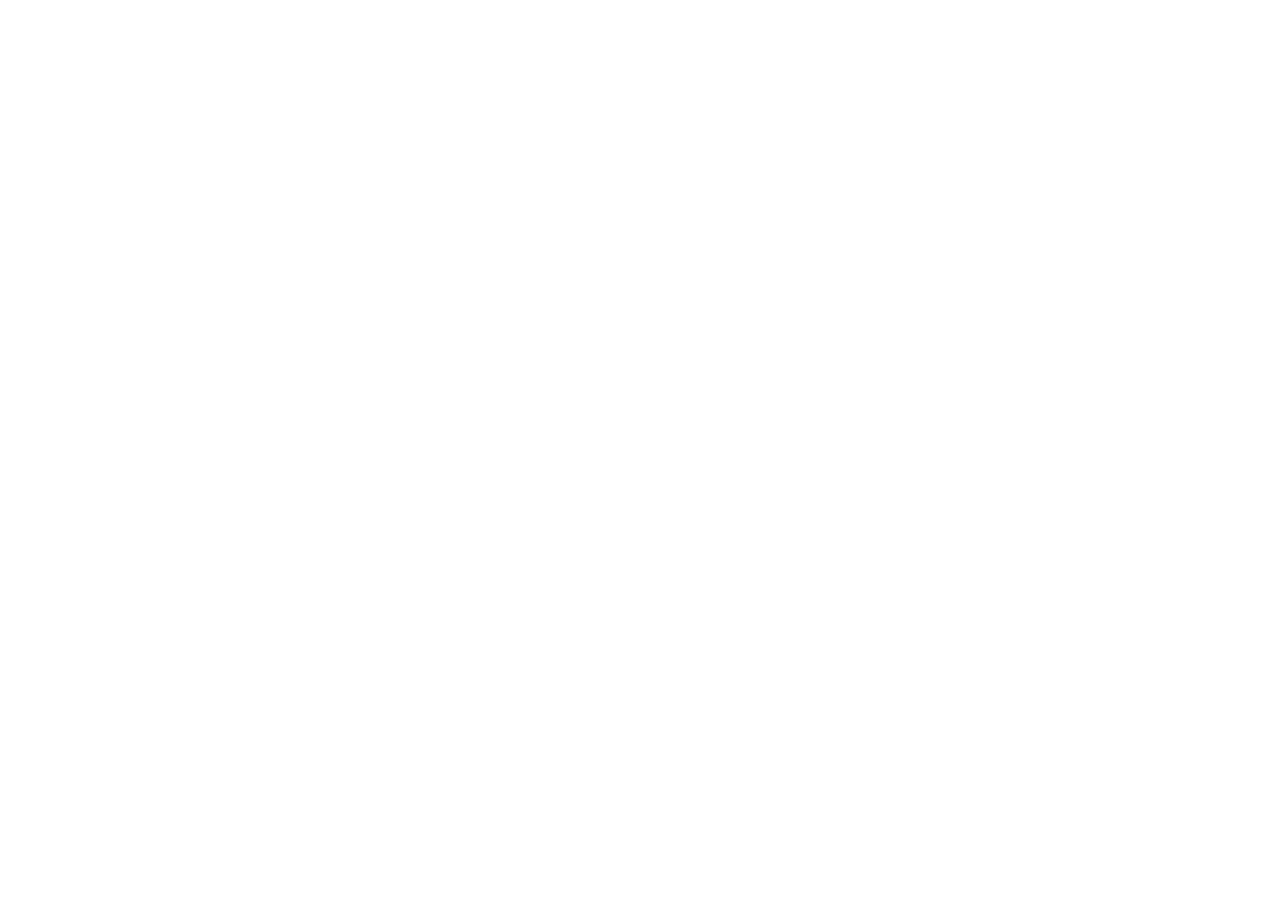
==== index.html @ 375841ff "init repo" ====
<!DOCTYPE html>
<html lang="en">
  <head>
    <meta charset="UTF-8" />
    <meta name="viewport" content="width=device-width, initial-scale=1.0" />
    <!-- CSS Links -->
    <link rel="stylesheet" href="./style.css" />
    <title>Cooking Game</title>
  </head>
  <body>
    <!-- JS Links -->
    <script src="./main.js"></script>
  </body>
</html>
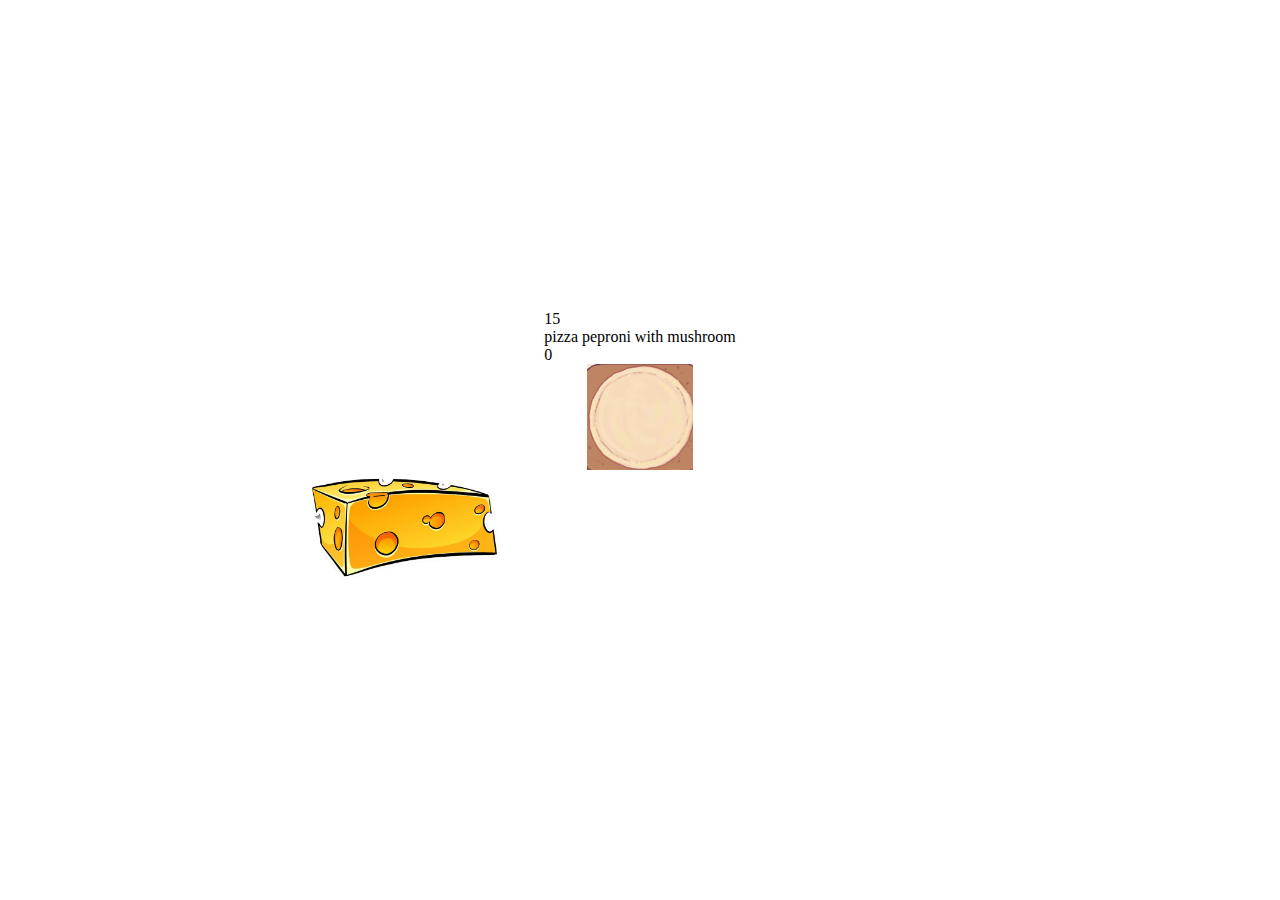
==== commit a86d7728: "Adding a new features" ====
--- a/index.html
+++ b/index.html
@@ -5,10 +5,62 @@
     <meta name="viewport" content="width=device-width, initial-scale=1.0" />
     <!-- CSS Links -->
     <link rel="stylesheet" href="./style.css" />
-    <title>Cooking Game</title>
+    <link
+      href="https://cdn.jsdelivr.net/npm/bootstrap@5.3.2/dist/css/bootstrap.min.css"
+      rel="stylesheet"
+      integrity="sha384-T3c6CoIi6uLrA9TneNEoa7RxnatzjcDSCmG1MXxSR1GAsXEV/Dwwykc2MPK8M2HN"
+      crossorigin="anonymous"
+    />
+    <title>Pizza Game</title>
   </head>
   <body>
-    <!-- JS Links -->
+    <!-- section Start -->
+    <section class="section-container">
+      <!-- Div Container Start -->
+      <div class="div-container">
+        <div class="box-container">
+          <!-- Header Start -->
+          <header class="header">
+            <div class="pizza-header-content">
+              <div class="timeleft">
+                <p>15</p>
+              </div>
+              <div class="food-resipe">pizza peproni with mushroom</div>
+              <div class="score">0</div>
+            </div>
+          </header>
+          <!-- Header End -->
+          <!-- Pizza place cook of food Start -->
+          <main class="pizza-place-cook">
+            <!-- Big plate of food -->
+            <div class="pizza-big-plate">
+              <div class="pizza-food">
+                <div class="pizza-images">
+                  <img src="./image/Pizza-dough.png" alt="pizza" />
+                </div>
+              </div>
+            </div>
+          </main>
+          <!-- End Pizza place cook of food-->
+          <!-- Start Pizza ingredients container-->
+          <mian class="pizza-ingredients-contaier">
+            <div class="num1">
+              <img src="./image/cheese.png" alt="cheese" class="cheese-img" />
+            </div>
+          </mian>
+          <!-- End Pizza ingredients container-->
+        </div>
+      </div>
+      <!-- Div Contaier End -->
+    </section>
+    <!-- section End -->
+
+    <!-- Script Links -->
+    <script
+      src="https://cdn.jsdelivr.net/npm/bootstrap@5.3.2/dist/js/bootstrap.bundle.min.js"
+      integrity="sha384-C6RzsynM9kWDrMNeT87bh95OGNyZPhcTNXj1NW7RuBCsyN/o0jlpcV8Qyq46cDfL"
+      crossorigin="anonymous"
+    ></script>
     <script src="./main.js"></script>
   </body>
 </html>
--- a/style.css
+++ b/style.css
@@ -0,0 +1,28 @@
+* {
+  margin: 0;
+  padding: 0;
+  box-sizing: border-box;
+}
+html,
+body {
+  height: 100vh;
+}
+.section-container {
+  min-height: 100vh;
+}
+.div-container {
+  display: flex;
+  justify-content: center;
+  align-items: center;
+  height: 100vh;
+}
+.box-container {
+  display: flex;
+  justify-content: center;
+  align-items: center;
+  flex-direction: column;
+}
+/* Styling Header */
+.cheese-img {
+  width: 30%;
+}
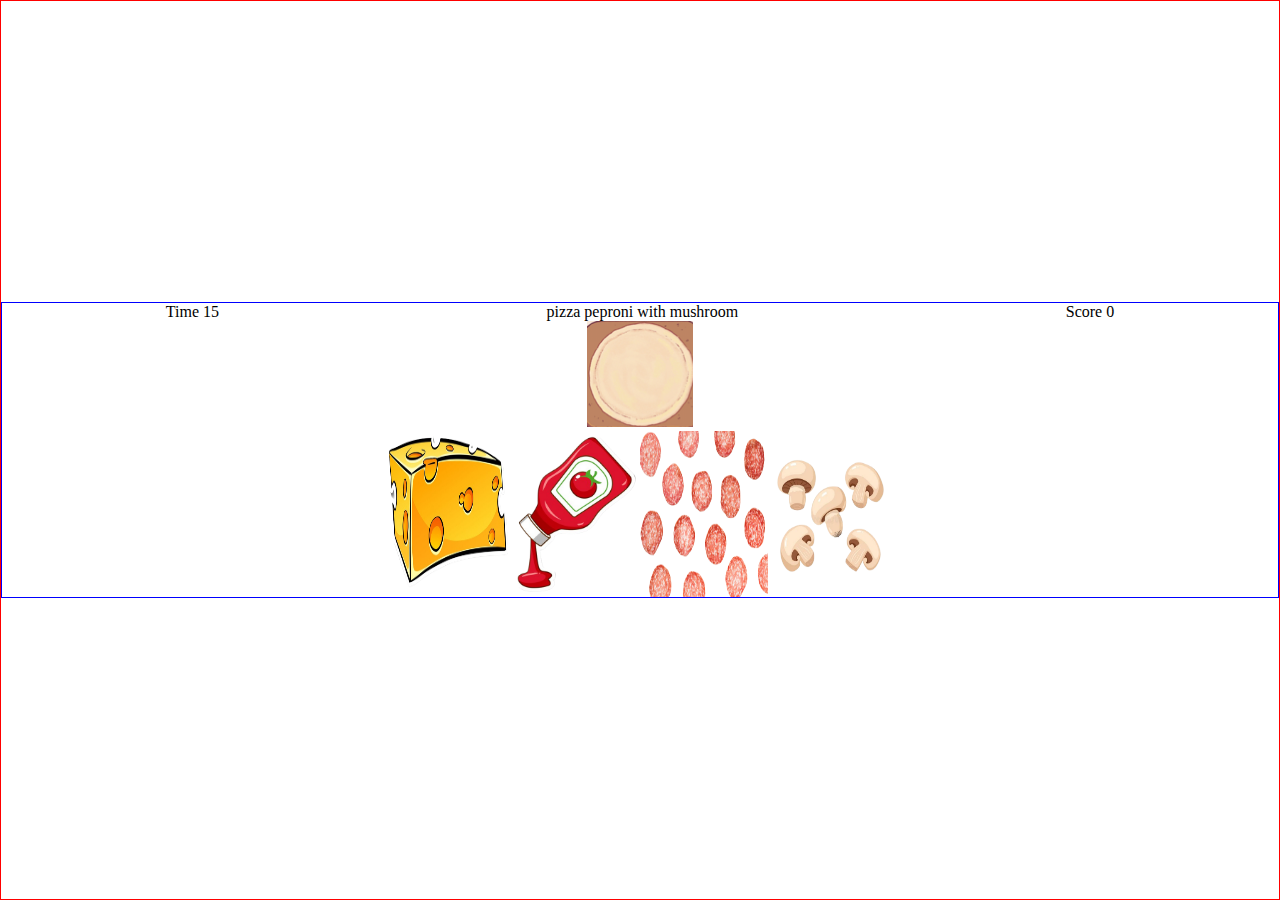
==== commit 18e82074: "Add functionality to the ingredients" ====
--- a/index.html
+++ b/index.html
@@ -23,10 +23,14 @@
           <header class="header">
             <div class="pizza-header-content">
               <div class="timeleft">
-                <p>15</p>
+                <p class="timer-left-box">Time <span class="timer">15</span></p>
               </div>
-              <div class="food-resipe">pizza peproni with mushroom</div>
-              <div class="score">0</div>
+              <div class="food-resipe">
+                <p class="content-resipe">pizza peproni with mushroom</p>
+              </div>
+              <div class="score">
+                <p class="score-name">Score <span id="get-score">0</span></p>
+              </div>
             </div>
           </header>
           <!-- Header End -->
@@ -36,7 +40,11 @@
             <div class="pizza-big-plate">
               <div class="pizza-food">
                 <div class="pizza-images">
-                  <img src="./image/Pizza-dough.png" alt="pizza" />
+                  <img
+                    src="./image/Pizza-dough.png"
+                    alt="pizza"
+                    class="pizza-dough-image"
+                  />
                 </div>
               </div>
             </div>
@@ -44,8 +52,29 @@
           <!-- End Pizza place cook of food-->
           <!-- Start Pizza ingredients container-->
           <mian class="pizza-ingredients-contaier">
-            <div class="num1">
-              <img src="./image/cheese.png" alt="cheese" class="cheese-img" />
+            <div class="pizza-ingredients-box">
+              <div class="num1 pizza-ingredients-images">
+                <img
+                  src="./image/cheese.png"
+                  alt="cheese"
+                  class="cheese-img ingredients"
+                />
+                <img
+                  src="./image/ketchup.png"
+                  alt="ketchup"
+                  class="ketchup-img ingredients"
+                />
+                <img
+                  src="./image/pepperoni1.png"
+                  alt="pepperoni"
+                  class="pepperoni-img ingredients"
+                />
+                <img
+                  src="./image/mushroom.png"
+                  alt="mushroom"
+                  class="mushroom-img ingredients"
+                />
+              </div>
             </div>
           </mian>
           <!-- End Pizza ingredients container-->
--- a/style.css
+++ b/style.css
@@ -14,6 +14,7 @@
   display: flex;
   justify-content: center;
   align-items: center;
+  border: 1px solid red;
   height: 100vh;
 }
 .box-container {
@@ -21,8 +22,25 @@
   justify-content: center;
   align-items: center;
   flex-direction: column;
+  border: 1px solid blue;
 }
 /* Styling Header */
-.cheese-img {
-  width: 30%;
+.header {
+  display: flex;
+  width: 100%;
 }
+.pizza-header-content {
+  display: flex;
+  justify-content: space-around;
+  align-items: center;
+  /* gap: 70px; */
+  width: 100%;
+}
+.num1 {
+  display: flex;
+  justify-content: center;
+}
+.pizza-ingredients-contaier img {
+  width: 10%;
+  text-align: center;
+}
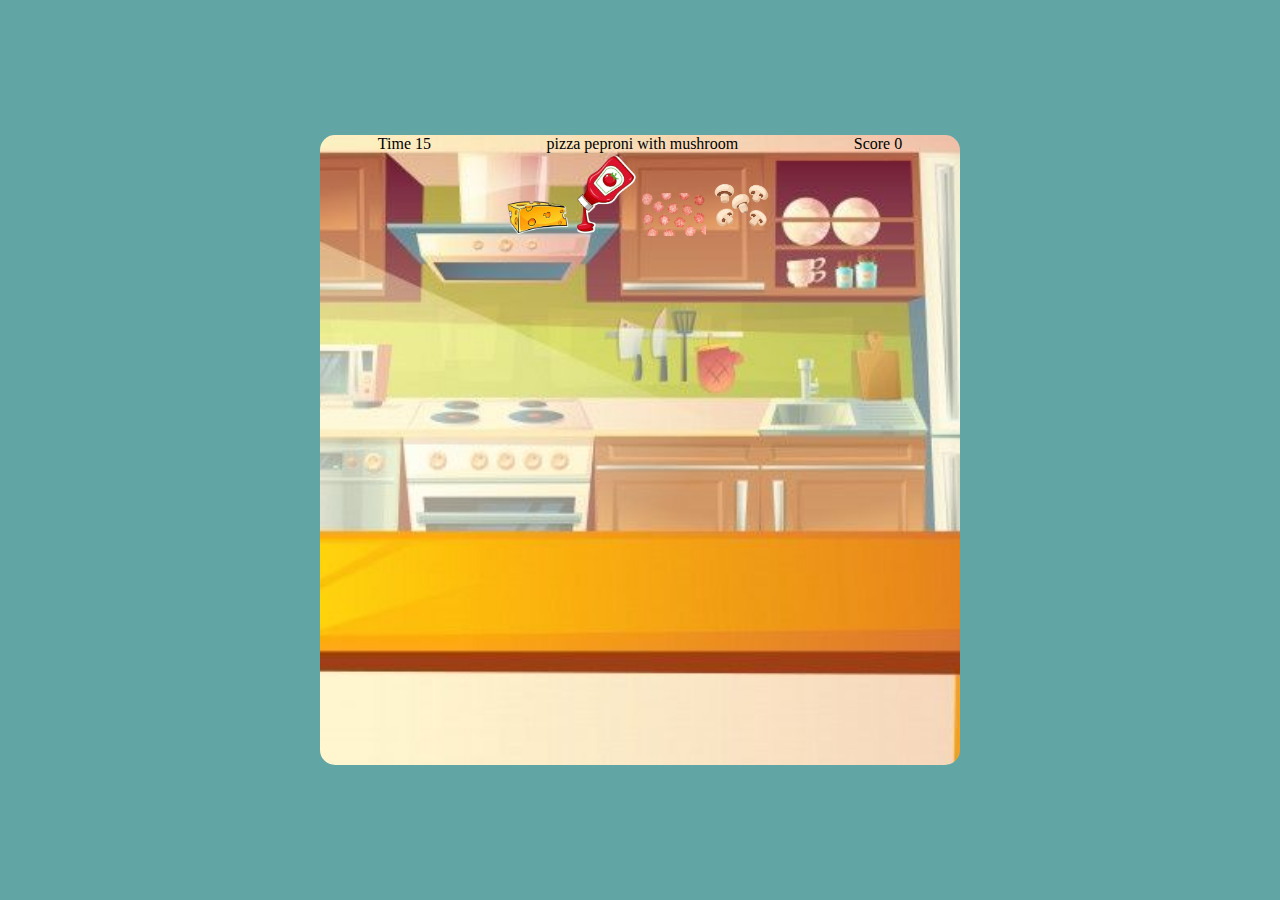
==== commit f7d145a8: "Add styling" ====
--- a/index.html
+++ b/index.html
@@ -11,17 +11,17 @@
       integrity="sha384-T3c6CoIi6uLrA9TneNEoa7RxnatzjcDSCmG1MXxSR1GAsXEV/Dwwykc2MPK8M2HN"
       crossorigin="anonymous"
     />
-    <title>Pizza Game</title>
+    <title>Cooking Game</title>
   </head>
   <body>
     <!-- section Start -->
     <section class="section-container">
       <!-- Div Container Start -->
       <div class="div-container">
-        <div class="box-container">
+        <div class="food-box-container">
           <!-- Header Start -->
           <header class="header">
-            <div class="pizza-header-content">
+            <div class="food-header-content">
               <div class="timeleft">
                 <p class="timer-left-box">Time <span class="timer">15</span></p>
               </div>
@@ -34,26 +34,20 @@
             </div>
           </header>
           <!-- Header End -->
-          <!-- Pizza place cook of food Start -->
-          <main class="pizza-place-cook">
+          <!-- Food place cook of food Start -->
+          <main class="food-place-cook">
             <!-- Big plate of food -->
-            <div class="pizza-big-plate">
-              <div class="pizza-food">
-                <div class="pizza-images">
-                  <img
-                    src="./image/Pizza-dough.png"
-                    alt="pizza"
-                    class="pizza-dough-image"
-                  />
-                </div>
+            <div class="food-big-plate">
+              <div class="table-food-image">
+                <!-- <img src="./image/download.jpg" alt="table" /> -->
               </div>
             </div>
           </main>
-          <!-- End Pizza place cook of food-->
-          <!-- Start Pizza ingredients container-->
-          <mian class="pizza-ingredients-contaier">
-            <div class="pizza-ingredients-box">
-              <div class="num1 pizza-ingredients-images">
+          <!-- End food place cook of food-->
+          <!-- Start food ingredients container-->
+          <mian class="food-ingredients-contaier">
+            <div class="food-ingredients-box">
+              <div class="num1 food-ingredients-images">
                 <img
                   src="./image/cheese.png"
                   alt="cheese"
--- a/style.css
+++ b/style.css
@@ -14,33 +14,51 @@
   display: flex;
   justify-content: center;
   align-items: center;
-  border: 1px solid red;
+  /* border: 1px solid red; */
   height: 100vh;
+  background-color: #62a5a5;
 }
-.box-container {
+.food-box-container {
   display: flex;
-  justify-content: center;
+  /* justify-content: center; */
   align-items: center;
   flex-direction: column;
-  border: 1px solid blue;
+  /* border: 1px solid blue; */
+  text-align: center;
+  max-width: 50vw;
+  position: relative;
+  background-image: url("./image/kitchen.jpg");
+  background-size: cover;
+  background-position: center;
+  background-repeat: no-repeat;
+  border-radius: 15px;
+  height: 70vh;
 }
 /* Styling Header */
 .header {
+  /* background-color: #bda3b0; */
   display: flex;
   width: 100%;
+  align-items: flex-start;
 }
-.pizza-header-content {
+.food-header-content {
   display: flex;
   justify-content: space-around;
   align-items: center;
   /* gap: 70px; */
   width: 100%;
 }
-.num1 {
-  display: flex;
-  justify-content: center;
+.table-food-image {
+  width: 100%;
 }
-.pizza-ingredients-contaier img {
+/* Palte styleing  */
+.table-food-image img {
+  width: 100%;
+  /* padding: 0 6.4rem; */
+  /* height: 20vh; */
+  border: 1px solid red;
+}
+img {
   width: 10%;
   text-align: center;
 }
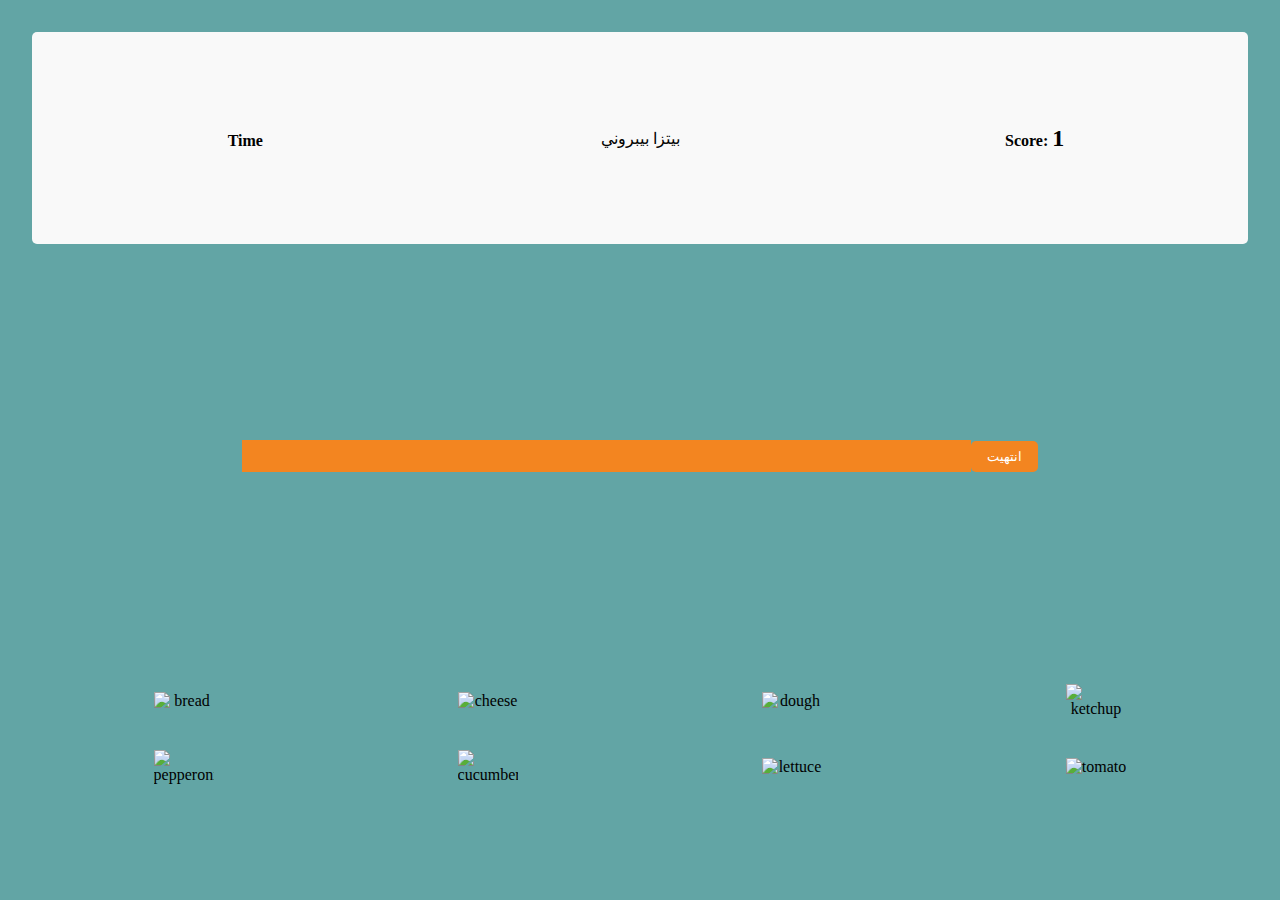
==== commit 4ec84ae6: "Add  timer and score" ====
--- a/index.html
+++ b/index.html
@@ -16,65 +16,85 @@
   <body>
     <!-- section Start -->
     <section class="section-container">
-      <!-- Div Container Start -->
-      <div class="div-container">
-        <div class="food-box-container">
-          <!-- Header Start -->
-          <header class="header">
-            <div class="food-header-content">
-              <div class="timeleft">
-                <p class="timer-left-box">Time <span class="timer">15</span></p>
-              </div>
-              <div class="food-resipe">
-                <p class="content-resipe">pizza peproni with mushroom</p>
-              </div>
-              <div class="score">
-                <p class="score-name">Score <span id="get-score">0</span></p>
-              </div>
-            </div>
-          </header>
-          <!-- Header End -->
-          <!-- Food place cook of food Start -->
-          <main class="food-place-cook">
-            <!-- Big plate of food -->
-            <div class="food-big-plate">
-              <div class="table-food-image">
-                <!-- <img src="./image/download.jpg" alt="table" /> -->
-              </div>
-            </div>
-          </main>
-          <!-- End food place cook of food-->
-          <!-- Start food ingredients container-->
-          <mian class="food-ingredients-contaier">
-            <div class="food-ingredients-box">
-              <div class="num1 food-ingredients-images">
-                <img
-                  src="./image/cheese.png"
-                  alt="cheese"
-                  class="cheese-img ingredients"
-                />
-                <img
-                  src="./image/ketchup.png"
-                  alt="ketchup"
-                  class="ketchup-img ingredients"
-                />
-                <img
-                  src="./image/pepperoni1.png"
-                  alt="pepperoni"
-                  class="pepperoni-img ingredients"
-                />
-                <img
-                  src="./image/mushroom.png"
-                  alt="mushroom"
-                  class="mushroom-img ingredients"
-                />
-              </div>
-            </div>
-          </mian>
-          <!-- End Pizza ingredients container-->
+      <!-- Header Start -->
+      <header class="header">
+        <div class="food-header-content">
+          <div class="timeleft">
+            <p class="timer-left-box">Time <span class="timer"></span></p>
+          </div>
+          <div class="food-resipe">
+            <p class="content-resipe">سلطة خضار</p>
+          </div>
+          <div class="score">
+            <p class="score-name">Score: <span id="get-score">0</span></p>
+          </div>
+        </div>
+      </header>
+
+      <!-- Div container Start -->
+      <div class="food-place-box">
+        <div class="brown-color"></div>
+        <button class="btn">انتهيت</button>
+      </div>
+      <!-- Div Contaier End -->
+      <div class="ingredints-food">
+        <div class="food-box-img">
+          <img
+            class="food-img bread"
+            src="https://cdn-icons-png.flaticon.com/128/7093/7093198.png"
+            alt="bread"
+          />
+        </div>
+        <div class="food-box-img">
+          <img
+            class="food-img cheese"
+            src="https://cdn-icons-png.flaticon.com/128/819/819827.png"
+            alt="cheese"
+          />
+        </div>
+        <div class="food-box-img">
+          <img
+            class="food-img dough"
+            src="https://cdn-icons-png.flaticon.com/128/1999/1999938.png"
+            alt="dough"
+          />
+        </div>
+        <div class="food-box-img ketchup">
+          <img
+            class="food-img"
+            src="https://cdn-icons-png.flaticon.com/128/2821/2821793.png"
+            alt="ketchup"
+          />
+        </div>
+        <div class="food-box-img">
+          <img
+            class="food-img pepperoni"
+            src="https://cdn-icons-png.flaticon.com/128/1699/1699357.png"
+            alt="pepperoni"
+          />
+        </div>
+        <div class="food-box-img cucumber">
+          <img
+            class="food-img"
+            src="https://cdn-icons-png.flaticon.com/128/590/590694.png"
+            alt="cucumber"
+          />
+        </div>
+        <div class="food-box-img">
+          <img
+            class="food-img lettuce"
+            src="https://cdn-icons-png.flaticon.com/128/3823/3823393.png"
+            alt="lettuce"
+          />
+        </div>
+        <div class="food-box-img">
+          <img
+            class="food-img tomato"
+            src="https://cdn-icons-png.flaticon.com/128/4264/4264717.png"
+            alt="tomato"
+          />
         </div>
       </div>
-      <!-- Div Contaier End -->
     </section>
     <!-- section End -->
 
--- a/style.css
+++ b/style.css
@@ -6,9 +6,11 @@
 html,
 body {
   height: 100vh;
+  /* overflow: hidden; */
 }
 .section-container {
   min-height: 100vh;
+  background-color: #62a5a5;
 }
 .div-container {
   display: flex;
@@ -18,47 +20,120 @@
   height: 100vh;
   background-color: #62a5a5;
 }
-.food-box-container {
-  display: flex;
-  /* justify-content: center; */
-  align-items: center;
-  flex-direction: column;
-  /* border: 1px solid blue; */
-  text-align: center;
-  max-width: 50vw;
-  position: relative;
-  background-image: url("./image/kitchen.jpg");
-  background-size: cover;
-  background-position: center;
-  background-repeat: no-repeat;
-  border-radius: 15px;
-  height: 70vh;
-}
-/* Styling Header */
+
+/* Header Styling */
 .header {
-  /* background-color: #bda3b0; */
   display: flex;
   width: 100%;
-  align-items: flex-start;
 }
 .food-header-content {
   display: flex;
   justify-content: space-around;
   align-items: center;
-  /* gap: 70px; */
+  height: 20vh;
   width: 100%;
+  /* border: 1px solid blue; */
 }
-.table-food-image {
-  width: 100%;
+/* Place food styling */
+.food-place-box {
+  display: flex;
+  align-items: center;
+  justify-content: center;
+  height: 40vh;
 }
-/* Palte styleing  */
-.table-food-image img {
-  width: 100%;
-  /* padding: 0 6.4rem; */
-  /* height: 20vh; */
-  border: 1px solid red;
+.brown-color {
+  background-color: #f38520;
+  /* padding: 7rem; */
+  width: 60%;
 }
-img {
-  width: 10%;
+
+/* Styling ingredints-food */
+.ingredints-food {
+  display: grid;
+  grid-template-columns: 25% 25% 25% 25%;
   text-align: center;
 }
+.ingredints-food img {
+  width: 20%;
+  margin: 1rem 0;
+  cursor: pointer;
+}
+/* Add these styles after your existing CSS */
+
+/* Container and row styles */
+.section-container {
+  padding: 2rem;
+}
+
+.food-place-box {
+  margin-top: 2rem;
+}
+
+/* Header styles */
+.header {
+  background-color: #f9f9f9;
+  padding: 1rem;
+  margin-bottom: 2rem;
+  border-radius: 5px;
+}
+
+.timeleft,
+.food-resipe,
+.score {
+  flex: 1;
+  text-align: center;
+}
+
+.timer-left-box,
+.score-name {
+  font-weight: bold;
+}
+
+/* Ingredients styles */
+.ingredints-food {
+  margin-top: 2rem;
+}
+
+.food-box-img {
+  display: flex;
+  justify-content: center;
+  align-items: center;
+}
+
+.food-img {
+  width: 80%;
+  margin: 1rem 0;
+  cursor: pointer;
+  transition: transform 0.3s ease;
+}
+
+.food-img:hover {
+  transform: scale(1.1);
+}
+
+/* Button styles */
+.btn {
+  background-color: #f38520;
+  color: #fff;
+  border: none;
+  padding: 0.5rem 1rem;
+  border-radius: 5px;
+  cursor: pointer;
+  transition: background-color 0.3s ease;
+}
+
+.btn:hover {
+  background-color: #e5700f;
+}
+
+/* Timer styles */
+.timer {
+  font-size: 1.5rem;
+  font-weight: bold;
+}
+
+/* Score styles */
+#get-score {
+  font-size: 1.5rem;
+  font-weight: bold;
+}
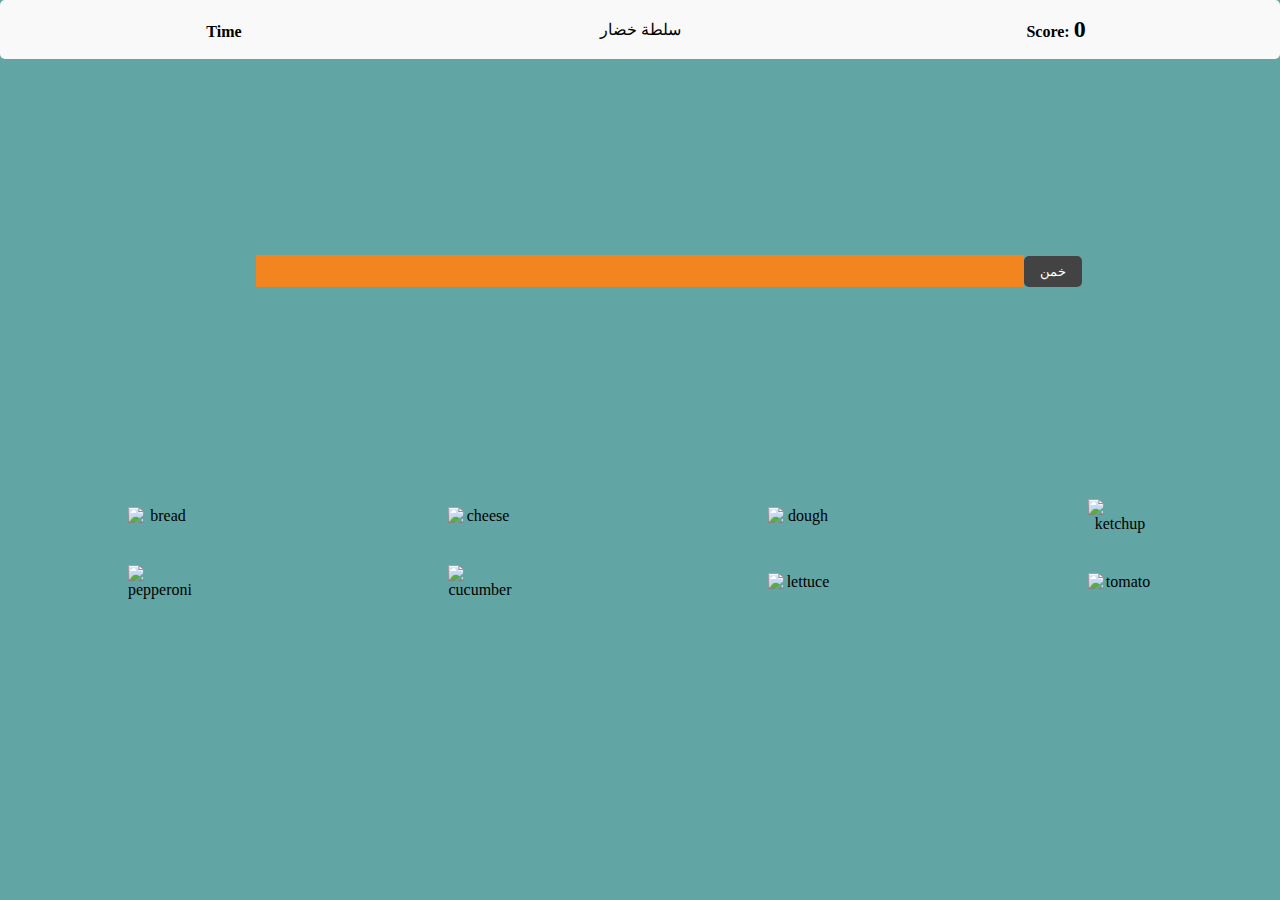
==== commit de7663a6: "change background button" ====
--- a/index.html
+++ b/index.html
@@ -26,7 +26,7 @@
             <p class="content-resipe">سلطة خضار</p>
           </div>
           <div class="score">
-            <p class="score-name">Score: <span id="get-score">0</span></p>
+            <p class="score-name">Score: <span id="get-score"></span></p>
           </div>
         </div>
       </header>
@@ -34,7 +34,7 @@
       <!-- Div container Start -->
       <div class="food-place-box">
         <div class="brown-color"></div>
-        <button class="btn">انتهيت</button>
+        <button class="btn" type="button">خمن</button>
       </div>
       <!-- Div Contaier End -->
       <div class="ingredints-food">
--- a/style.css
+++ b/style.css
@@ -19,6 +19,7 @@
   /* border: 1px solid red; */
   height: 100vh;
   background-color: #62a5a5;
+  position: relative;
 }
 
 /* Header Styling */
@@ -30,7 +31,7 @@
   display: flex;
   justify-content: space-around;
   align-items: center;
-  height: 20vh;
+  /* height: 20vh; */
   width: 100%;
   /* border: 1px solid blue; */
 }
@@ -58,7 +59,7 @@
   margin: 1rem 0;
   cursor: pointer;
 }
-/* Add these styles after your existing CSS */
+Add these styles after your existing CSS
 
 /* Container and row styles */
 .section-container {
@@ -112,18 +113,21 @@
 }
 
 /* Button styles */
-.btn {
-  background-color: #f38520;
+.food-place-box .btn {
+  background-color: #434343;
   color: #fff;
   border: none;
   padding: 0.5rem 1rem;
   border-radius: 5px;
   cursor: pointer;
   transition: background-color 0.3s ease;
+  position: absolute;
+  left: 80%;
 }
 
-.btn:hover {
-  background-color: #e5700f;
+.food-place-box .btn:hover {
+  background-color: #809190;
+  color: white;
 }
 
 /* Timer styles */
